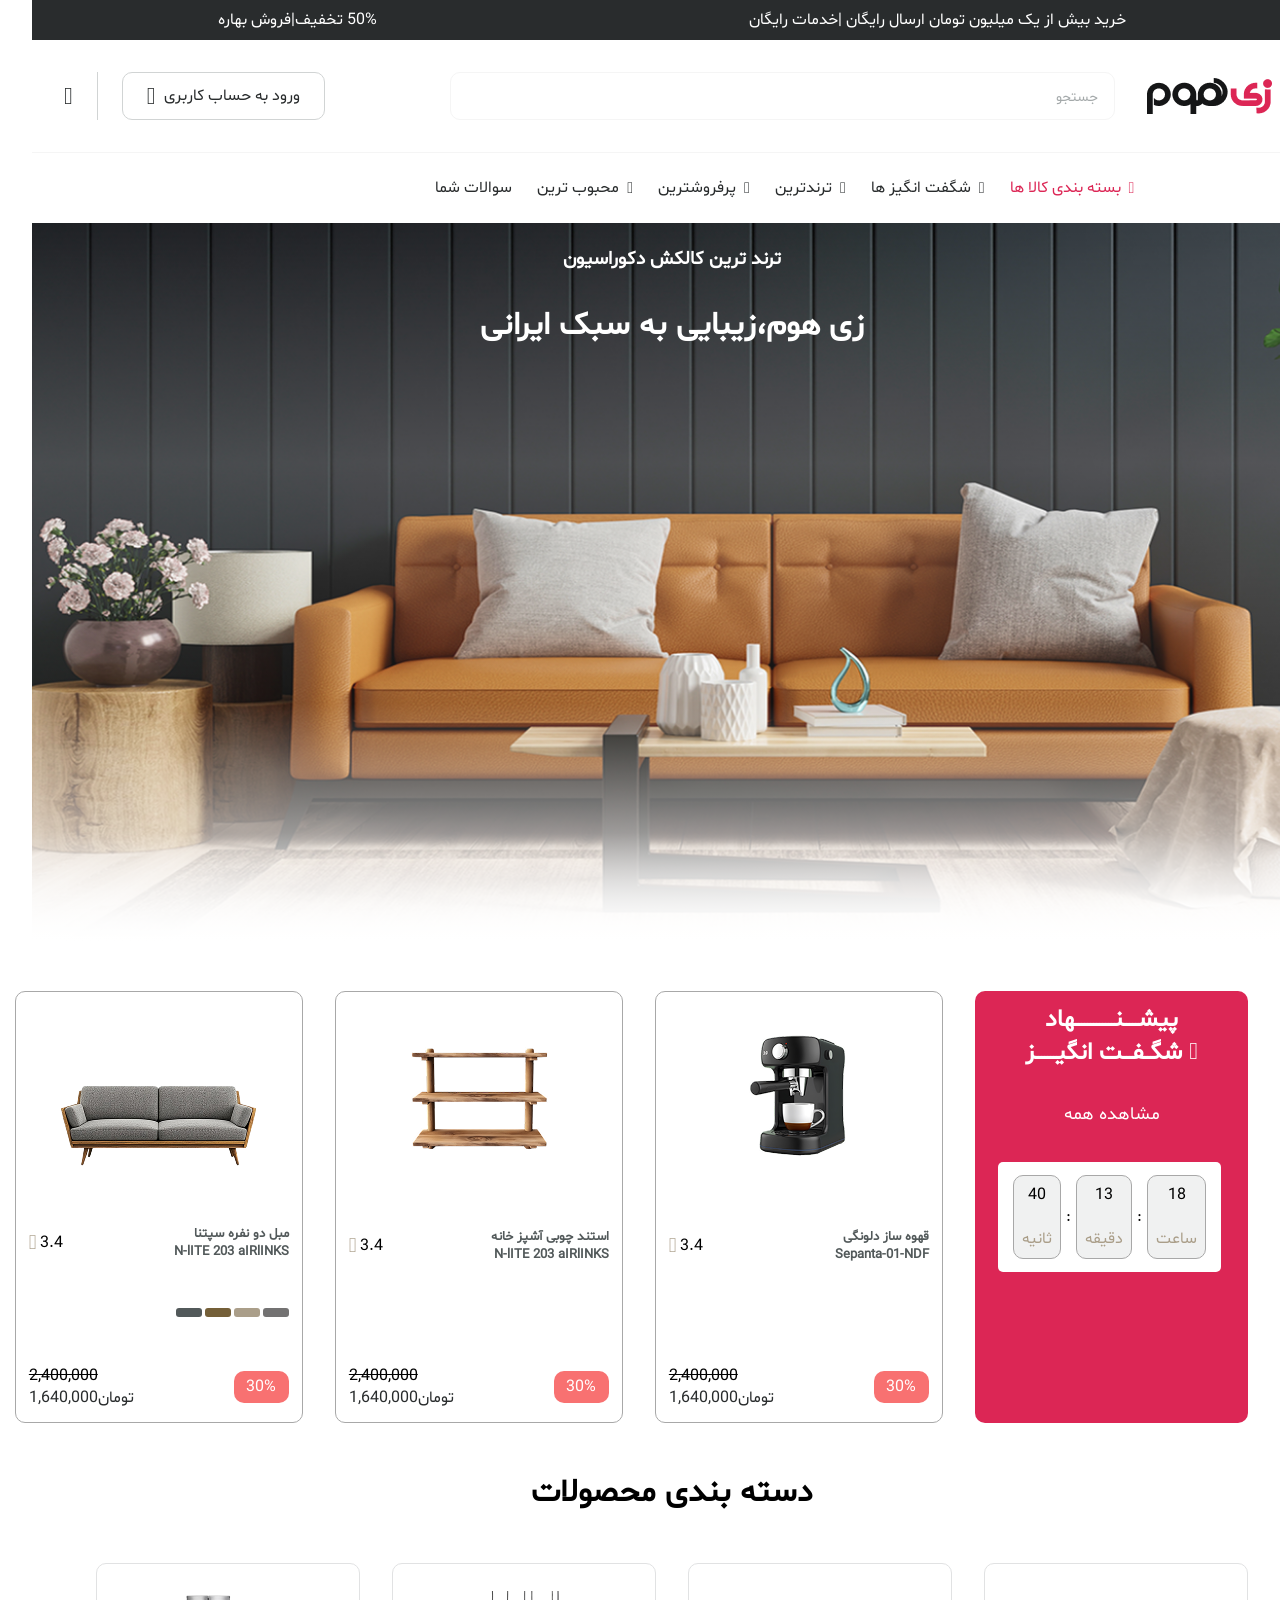
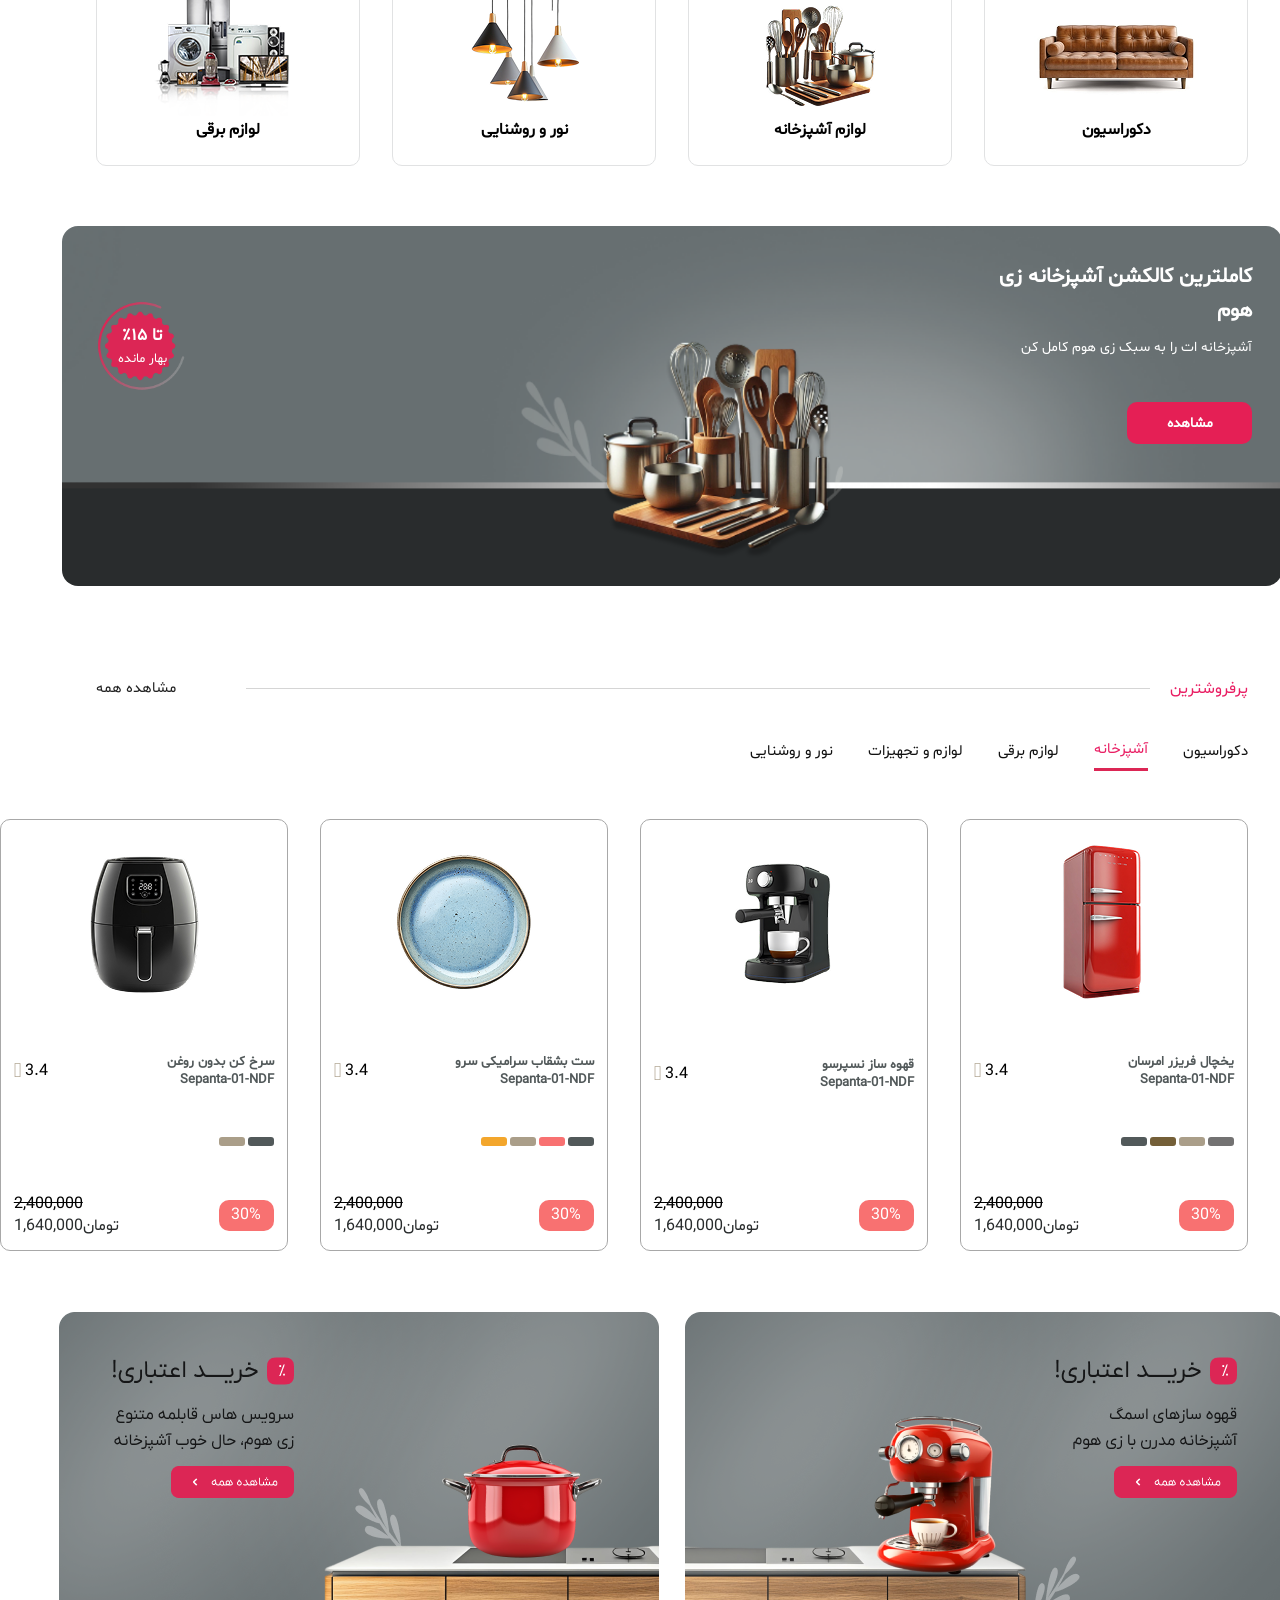
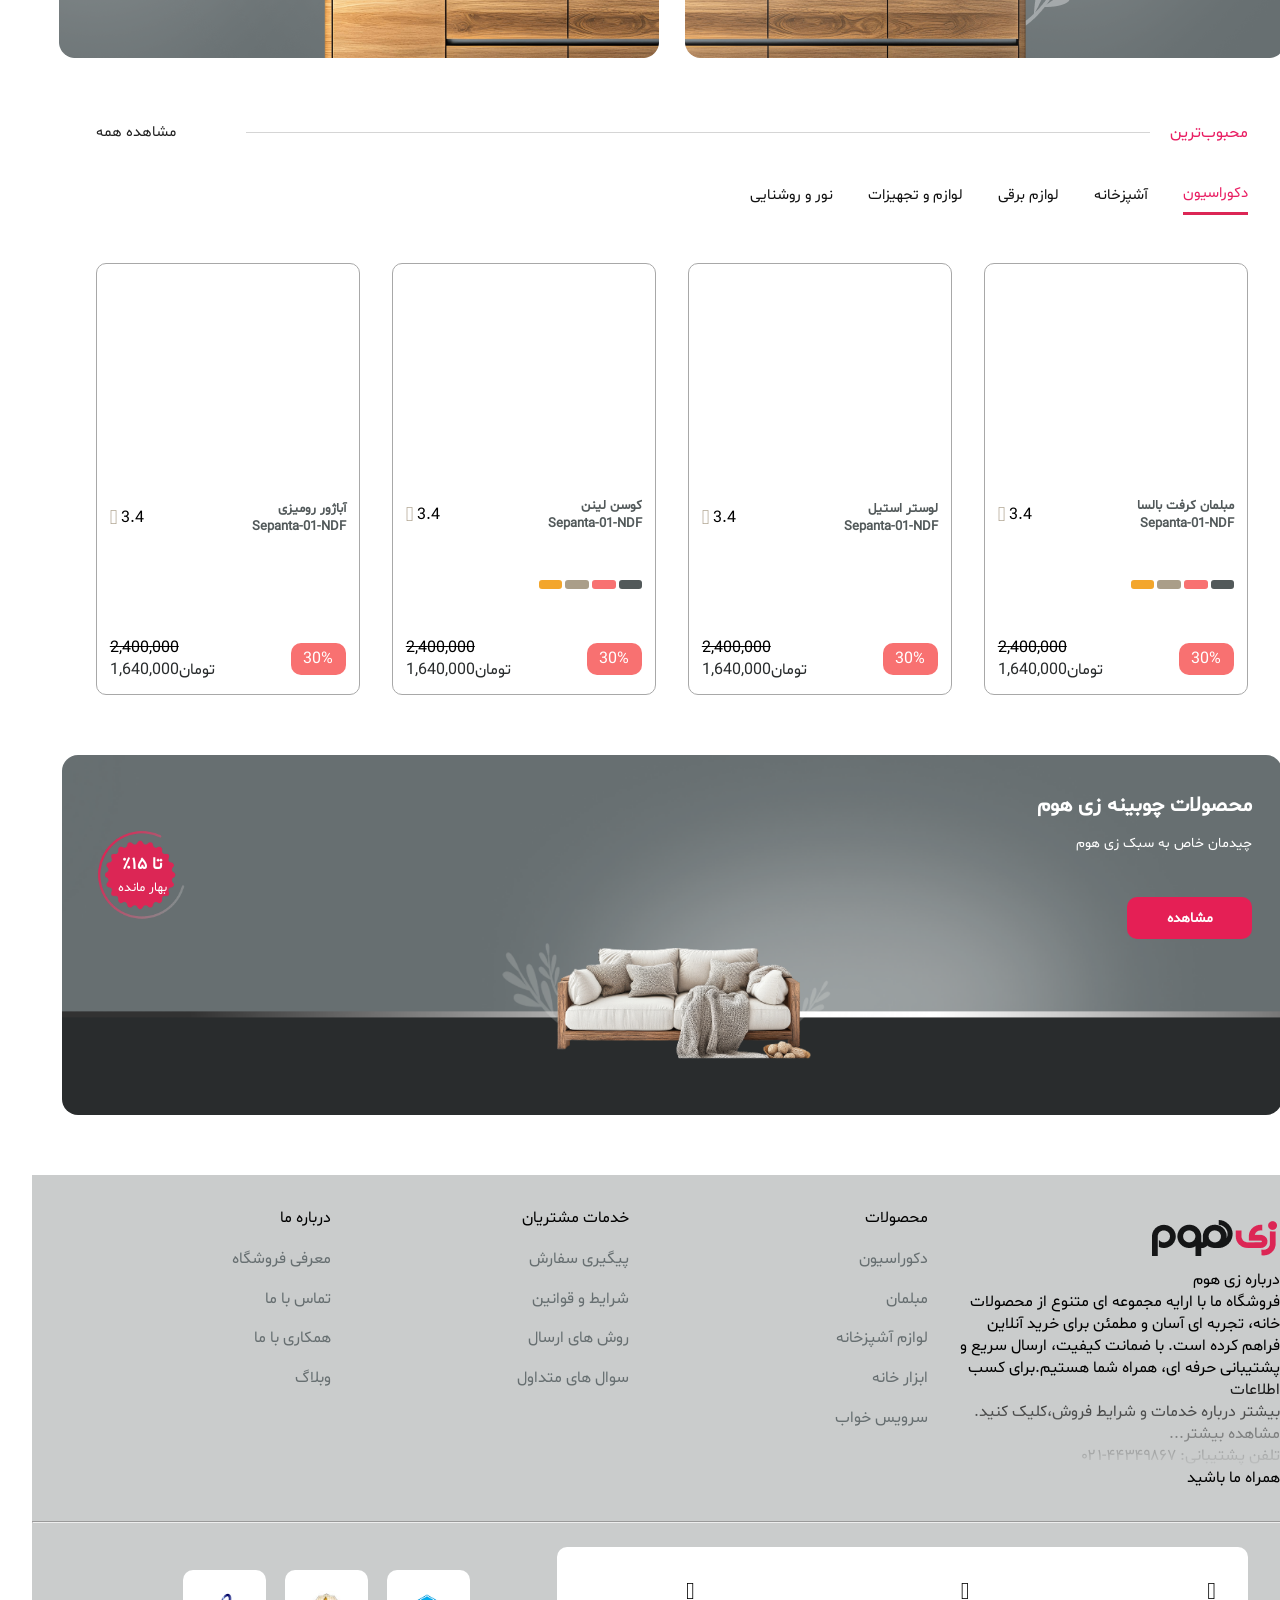
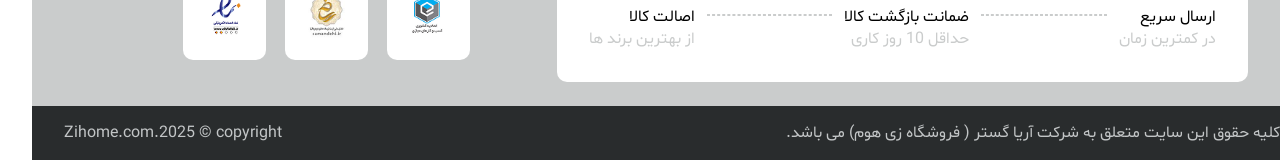
==== index.html @ 73f6bb5d "first" ====
<!doctype html>
<html lang="en">
  <head>
    <meta charset="UTF-8" />
    <link rel="stylesheet" href="./assetes/css/uicons-brands.css" />
    <link rel="stylesheet" href="./assetes/css/uicons-regular-straight.css" />
    <link rel="stylesheet" href="./assetes/css/uicons-solid-chubby.css" />
    <meta name="viewport" content="white=device-width, initial-scale=1.0" />
    <link rel="stylesheet" href="./assetes/css/style.css" />
    <title>زی هوم</title>
  </head>

  <body>
    <div id="assetes">
      <p class="top-title">
        خرید بیش از یک میلیون تومان ارسال رایگان |خدمات رایگان
      </p>
      <p class="top-title">50% تخفیف|فروش بهاره</p>
    </div>

    <div id="header">
      <div class="logo-section">
        <img src="./assetes/images/Frame 1890166637.png" alt="" />

        <form action="submit"><input type="search" placeholder="جستجو" /></form>
      </div>
      <div class="login-section">
        <a href="./login.html">
          <button>
            ورود به حساب کاربری
            <i class="fi fi-rs-user"></i>
          </button>
        </a>
        <div>
          <i class="fi fi-rs-shopping-cart"></i>
        </div>
      </div>
    </div>
    <div id="menu">
      <ul>
        <li id="activ">
          <i class="fi fi-rs-burger-menu"></i>بسته بندی کالا ها
        </li>
        <li class="box"><i class="fi fi-rs-sparkles"></i> شگفت انگیز ها</li>
        <li class="box"><i class="fi fi-rs-star-christmas"> </i>ترندترین</li>
        <li class="box"><i class="fi fi-rs-trophy"></i>پرفروشترین</li>
        <li class="box"><i class="fi fi-rs-heart"></i> محبوب ترین</li>
        <li class="box">سوالات شما</li>
      </ul>
    </div>
    <div id="fast">
      <h3>ترند ترین کالکش دکوراسیون</h3>
      <h1>زی هوم،زیبایی به سبک ایرانی</h1>
    </div>
    <div id="suggest-section">
      <div id="pink-cart">
        <h6 id="amazing">
          پیشـــــنـــــــــــــهاد<br />
          <i class="fi fi-rs-sparkles"></i>
          شگــفـــت انگیـــــــز
        </h6>
        <a href="">مشاهده همه</a>
        <div id="white-cart">
          <div id="time">
            <div class="time2">
              <p>18</p>
              <br />
              <p class="matn">ساعت</p>
            </div>
            <p>:</p>
            <div class="time2">
              <p>13</p>
              <br />
              <p class="matn">دقیقه</p>
            </div>
            <p>:</p>
            <div class="time2">
              <p>40</p>
              <br />
              <p class="matn">ثانیه</p>
            </div>
          </div>
        </div>
      </div>
      <div class="card">
        <img src="./assetes/images/pic (2).png" alt="" />
        <div class="card-title">
          <h5>قهوه ساز دلونگی <br />Sepanta-01-NDF</h5>
          <p class="rate"><i class="fi fi-rs-star"></i>3.4</p>
        </div>
        <div id="colors">
          <div></div>
          <div></div>
          <div></div>
          <div></div>
        </div>
        <div class="card-price">
          <p class="discount">30%</p>
          <div>
            <del class="box4">2,400,000</del>
            <p class="box5">تومان1,640,000</p>
          </div>
        </div>
      </div>
      <div class="card">
        <img src="./assetes/images/uuu.png" alt="" />
        <div class="card-title">
          <h5>
            استند چوبی آشپز خانه <br />
            N-lITE 203 aIRlINKS
          </h5>
          <p class="rate"><i class="fi fi-rs-star"></i>3.4</p>
        </div>
        <div id="colors">
          <div></div>
          <div></div>
          <div></div>
          <div></div>
        </div>
        <div class="card-price">
          <p class="discount">30%</p>
          <div>
            <del class="box4">2,400,000</del>
            <p class="box5">تومان1,640,000</p>
          </div>
        </div>
      </div>
      <div class="card">
        <img src="./assetes/images/pic.png" alt="" />
        <div class="card-title">
          <h5>
            مبل دو نفره سپتنا <br />
            N-lITE 203 aIRlINKS
          </h5>
          <p class="rate"><i class="fi fi-rs-star"></i>3.4</p>
        </div>
        <div id="colors">
          <div id="color1"></div>
          <div id="color2"></div>
          <div id="color3"></div>
          <div id="color4"></div>
        </div>
        <div class="card-price">
          <p class="discount">30%</p>
          <div>
            <del class="box4">2,400,000</del>
            <p class="box5">تومان1,640,000</p>
          </div>
        </div>
      </div>
    </div>
    <h1 id="title">دسته بندی محصولات</h1>

    <div class="category">
      <div>
        <img src="./assetes/images/sss.png" alt="" />
        <h4 id="card">دکوراسیون</h4>
      </div>
      <div>
        <img src="./assetes/images/pic (1).png" alt="" />
        <h4 id="card">لوازم آشپزخانه</h4>
      </div>

      <div>
        <img src="./assetes/images/Untitled design.png" alt="" />
        <h4 id="card">نور و روشنایی</h4>
      </div>

      <div>
        <img
          src="./assetes/images/Home-Appliancespng.parspng.com-2.png"
          alt=""
        />
        <h4 id="card">لوازم برقی</h4>
      </div>
    </div>

  <section class="wood-products">
      <div class="wood-banner">
        <div class="wood-discount">
          <img src="./assetes/images/fatemeh.png" alt="تخفیف" />

          <div class="discount-text">
            <span>تا ۱۵٪</span>
            <small>بهار مانده</small>
          </div>
        </div>

        <img
          src="./assetes/images/Rectangle 4.png"
          alt="محصول چوبی"
          class="wood-product-image"
        />

        <div class="wood-info">
          <h2>   کاملترین کالکشن آشپزخانه زی هوم</h2>

          <p>  آشپزخانه ات را به سبک زی هوم کامل کن   </p>

          <a href="#" class="wood-button">  مشاهده </a>
        </div>
      </div>
    </section>



    <div class="section-header">
      <div class="section-title">
        <span>پرفروشترین</span>
        <div class="title-line"></div>
      </div>
      <a href="#" class="view-all"> مشاهده همه </a>
    </div>
    <nav class="categories">
      <a href="#" class="category-1">دکوراسیون</a>
      <a href="#" class="category-1 active">آشپزخانه</a>
      <a href="#" class="category-1">لوازم برقی</a>
      <a href="#" class="category-1">لوازم و تجهیزات</a>
      <a href="#" class="category-1">نور و روشنایی</a>
    </nav>

    <div id="subdeader">
      <div class="product-wrapper">
        <div class="card">
          <img src="./assetes/images/pic (3).png" alt="" />
          <div class="card-title">
            <h5>یخچال فریزر امرسان <br />Sepanta-01-NDF</h5>
            <p class="rate"><i class="fi fi-rs-star"></i>3.4</p>
          </div>
          <div id="colors">
            <div id="color1"></div>
            <div id="color2"></div>
            <div id="color3"></div>
            <div id="color4"></div>
          </div>
          <div class="card-price">
            <p class="discount">30%</p>
            <div>
              <del class="box4">2,400,000</del>
              <p class="box5">تومان1,640,000</p>
            </div>
          </div>
        </div>
        <div class="card">
          <img src="./assetes/images/pic (6).png" alt="" />
          <div class="card-title">
            <h5>قهوه ساز نسپرسو <br />Sepanta-01-NDF</h5>
            <p class="rate"><i class="fi fi-rs-star"></i>3.4</p>
          </div>
          <div id="colors">
            <div></div>
            <div></div>
            <div></div>
            <div></div>
          </div>

          <div class="card-price">
            <p class="discount">30%</p>
            <div>
              <del class="box4">2,400,000</del>
              <p class="box5">تومان1,640,000</p>
            </div>
          </div>
        </div>

        <div class="card">
          <img src="./assetes/images/pic (7).png" alt="" />
          <div class="card-title">
            <h5>ست بشقاب سرامیکی سرو <br />Sepanta-01-NDF</h5>
            <p class="rate"><i class="fi fi-rs-star"></i>3.4</p>
          </div>
          <div id="colors">
            <div id="color5"></div>
            <div id="color6"></div>
            <div id="color7"></div>
            <div id="color8"></div>
          </div>
          <div class="card-price">
            <p class="discount">30%</p>
            <div>
              <del class="box4">2,400,000</del>
              <p class="box5">تومان1,640,000</p>
            </div>
          </div>
        </div>

        <div class="card">
          <img src="./assetes/images/pic (8).png" alt="" />
          <div class="card-title">
            <h5>سرخ کن بدون روغن <br />Sepanta-01-NDF</h5>
            <p class="rate"><i class="fi fi-rs-star"></i>3.4</p>
          </div>
          <div id="colors">
            <div id="color9"></div>
            <div id="color10"></div>
          </div>
          <div class="card-price">
            <p class="discount">30%</p>
            <div>
              <del class="box4">2,400,000</del>
              <p class="box5">تومان1,640,000</p>
            </div>
          </div>
        </div>
      </div>
    </div>

    <div id="images">
      <img src="./assetes/images/banner3 (3).png" alt="" />
      <img src="./assetes/images/banner3 (4).png" alt="" />
    </div>

    <div class="section-header">
      <div class="section-title">
        <span>محبوب‌ترین</span>
        <div class="title-line"></div>
      </div>
      <a href="#" class="view-all"> مشاهده همه </a>
    </div>
    <nav class="categories">
      <a href="#" class="category-1 active">دکوراسیون</a>
      <a href="#" class="category-1">آشپزخانه</a>
      <a href="#" class="category-1">لوازم برقی</a>
      <a href="#" class="category-1">لوازم و تجهیزات</a>
      <a href="#" class="category-1">نور و روشنایی</a>
    </nav>

    <div class="product-wrapper">
      <div class="card">
        <img src="./assetes/images/Downloads/pic (12).png" alt="" />
        <div class="card-title">
          <h5>مبلمان کرفت بالسا <br />Sepanta-01-NDF</h5>
          <p class="rate"><i class="fi fi-rs-star"></i>3.4</p>
        </div>
        <div id="colors">
          <div id="color5"></div>
          <div id="color6"></div>
          <div id="color7"></div>
          <div id="color8"></div>
        </div>
        <div class="card-price">
          <p class="discount">30%</p>
          <div>
            <del class="box4">2,400,000</del>
            <p class="box5">تومان1,640,000</p>
          </div>
        </div>
      </div>

      <div class="card">
        <img src="./assetes/images/Downloads/pic (11).png" alt="" />
        <div class="card-title">
          <h5>لوستر استیل <br />Sepanta-01-NDF</h5>
          <p class="rate"><i class="fi fi-rs-star"></i>3.4</p>
        </div>
        <div id="colors">
          <div id="color11"></div>
          <div id="color12"></div>
          <div id="color13"></div>
          <div id="color14"></div>
        </div>
        <div class="card-price">
          <p class="discount">30%</p>
          <div>
            <del class="box4">2,400,000</del>
            <p class="box5">تومان1,640,000</p>
          </div>
        </div>
      </div>

      <div class="card">
        <img src="./assetes/images/Downloads/pic (10).png" alt="" />
        <div class="card-title">
          <h5>کوسن لینن <br />Sepanta-01-NDF</h5>
          <p class="rate"><i class="fi fi-rs-star"></i>3.4</p>
        </div>
        <div id="colors">
          <div id="color5"></div>
          <div id="color6"></div>
          <div id="color7"></div>
          <div id="color8"></div>
        </div>
        <div class="card-price">
          <p class="discount">30%</p>
          <div>
            <del class="box4">2,400,000</del>
            <p class="box5">تومان1,640,000</p>
          </div>
        </div>
      </div>

      <div class="card">
        <img src="./assetes/images/Downloads/pic (9).png" alt="" />
        <div class="card-title">
          <h5>آباژور رومیزی <br />Sepanta-01-NDF</h5>
          <p class="rate"><i class="fi fi-rs-star"></i>3.4</p>
        </div>
        <div id="colors">
          <div></div>
          <div></div>
          <div></div>
          <div></div>
        </div>
        <div class="card-price">
          <p class="discount">30%</p>
          <div>
            <del class="box4">2,400,000</del>
            <p class="box5">تومان1,640,000</p>
          </div>
        </div>
      </div>
    </div>

     <section class="wood-products">
      <div class="wood-banner">
        <div class="wood-discount">
          <img src="./assetes/images/fatemeh.png" alt="تخفیف" />

          <div class="discount-text">
            <span>تا ۱۵٪</span>
            <small>بهار مانده</small>
          </div>
        </div>

        <img
          src="./assetes/images/Rectangle 2.png"
          alt="محصول چوبی"
          class="wood-product-image"
        />

        <div class="wood-info">
          <h2>محصولات چوبینه زی هوم</h2>

          <p>چیدمان خاص به سبک زی هوم</p>

          <a href="#" class="wood-button">  مشاهده </a>
        </div>
      </div>
    </section>

    <footer>
      <div id="footer12">
        <div id="footer-section-1">
          <img src="./assetes/images/Frame 1890166637.png" alt="" />
          <p>
            درباره زی هوم <br />
            فروشگاه ما با ارایه مجموعه ای متنوع از محصولات خانه، تجربه ای آسان و
            مطمئن برای خرید آنلاین <br />
            فراهم کرده است. با ضمانت کیفیت، ارسال سریع و پشتیبانی حرفه ای، همراه
            شما هستیم.برای کسب اطلاعات <br />
            بیشتر درباره خدمات و شرایط فروش،کلیک کنید. مشاهده بیشتر... <br />
            تلفن پشتیبانی: ۴۴۳۴۹۸۶۷-۰۲۱ <br />
            همراه ما باشید<br />
          </p>
          <div id="background"></div>
        </div>
        <div id="footer-section-2">
          <p class="link-title">محصولات</p>
          <ul class="quick-link">
            <li>دکوراسیون</li>
            <li>مبلمان</li>
            <li>لوازم آشپزخانه</li>
            <li>ابزار خانه</li>
            <li>سرویس خواب</li>
          </ul>
          <br />
          <br />
        </div>
        <div id="footer-section-3">
          <p class="link-title">خدمات مشتریان</p>
          <ul class="quick-link">
            <li>پیگیری سفارش</li>
            <li>شرایط و قوانین</li>
            <li>روش های ارسال</li>
            <li>سوال های متداول</li>
          </ul>
        </div>
        <div id="footer-section-4">
          <p class="link-title">درباره ما</p>
          <ul class="quick-link">
            <li>معرفی فروشگاه</li>
            <li>تماس با ما</li>
            <li>همکاری با ما</li>
            <li>وبلاگ</li>
          </ul>
        </div>
      </div>
      <hr id="jyjy" />

      <div class="imp-nemad">
        <div id="Group">
          <div id="Group1">
            <div>
              <i class="fi fi-rs-van-fast"></i>
            </div>

            <div>
              <p>ارسال سریع</p>
              <p class="Group-1">در کمترین زمان</p>
            </div>
          </div>
          <hr class="line-dash" />

          <div id="Group2">
            <div>
              <i class="fi fi-rs-check-circle"></i>
            </div>

            <div>
              <p>ضمانت بازگشت کالا</p>
              <p class="Group-1">حداقل 10 روز کاری</p>
            </div>
          </div>
          <hr class="line-dash" />
          <div id="Group3">
            <div>
              <i class="fi fi-rs-box-open"></i>
            </div>

            <div>
              <p>اصالت کالا</p>
              <p class="Group-1">از بهترین برند ها</p>
            </div>
          </div>
        </div>
        <div id="grgt">
          <div>
            <img
              src="./assetes/images/p[[[[[[[[[[[[[[[[[[[[[[[[[[[[[[[[[[[[[[[[[[.png"
              alt=""
            />
          </div>
          <div>
            <img
              src="./assetes/images/;lk hggggggggggggggggggggggggggggggggggggggggggggggggo.png"
              alt=""
            />
          </div>
          <div>
            <img
              src="./assetes/images/][[[][]]fxccccccccccccccccccp.png"
              alt=""
            />
          </div>
        </div>
      </div>

      <div id="foot-note">
        <p>
          کلیه حقوق این سایت متعلق به شرکت آریا گستر ( فروشگاه زی هوم) می باشد.
        </p>
        <p>Zihome.com.2025 &copy; copyright</p>
      </div>
    </footer>
  </body>
</html>
---- assetes/css/uicons-brands.css ----
/*!
*   _____       _             __                 _____                               ______ _       _   _
*  |_   _|     | |           / _|               |_   _|                             |  ____| |     | | (_)
*    | |  _ __ | |_ ___ _ __| |_ __ _  ___ ___    | |  ___ ___  _ __  ___   ______  | |__  | | __ _| |_ _  ___ ___  _ __
*    | | | '_ \| __/ _ \ '__|  _/ _` |/ __/ _ \   | | / __/ _ \| '_ \/ __| |______| |  __| | |/ _` | __| |/ __/ _ \| '_ \
*   _| |_| | | | ||  __/ |  | || (_| | (_|  __/  _| || (_| (_) | | | \__ \          | |    | | (_| | |_| | (_| (_) | | | |
*  |_____|_| |_|\__\___|_|  |_| \__,_|\___\___| |_____\___\___/|_| |_|___/          |_|    |_|\__,_|\__|_|\___\___/|_| |_|
*
*                         UIcons 4.0.0 - https://www.flaticon.com/uicons/interface-icons
*/
@font-face {
    font-family: "uicons-brands";
    src: url("https://cdn-uicons.flaticon.com/4.0.0/uicons-brands/webfonts/uicons-brands.woff2") format("woff2"),
    url("https://cdn-uicons.flaticon.com/4.0.0/uicons-brands/webfonts/uicons-brands.woff") format("woff"),
    url("https://cdn-uicons.flaticon.com/4.0.0/uicons-brands/webfonts/uicons-brands.eot#iefix") format("embedded-opentype");
    font-display: swap;
}
    i[class^="fi-brands-"]:before, i[class*=" fi-brands-"]:before, span[class^="fi-brands-"]:before, span[class*="fi-brands-"]:before {
font-family: uicons-brands !important;
font-style: normal;
font-weight: normal !important;
font-variant: normal;
text-transform: none;
line-height: 1;
-webkit-font-smoothing: antialiased;
-moz-osx-font-smoothing: grayscale;
}

        .fi-brands-3m:before {
    content: "\e014";
    }
        .fi-brands-500px:before {
    content: "\e01a";
    }
        .fi-brands-abbot-laboratories:before {
    content: "\e027";
    }
        .fi-brands-accusoft:before {
    content: "\e02f";
    }
        .fi-brands-acrobat:before {
    content: "\e032";
    }
        .fi-brands-adobe:before {
    content: "\e043";
    }
        .fi-brands-aecom:before {
    content: "\e048";
    }
        .fi-brands-aero:before {
    content: "\e049";
    }
        .fi-brands-after-effects:before {
    content: "\e04b";
    }
        .fi-brands-airbnb:before {
    content: "\e064";
    }
        .fi-brands-algolia:before {
    content: "\e073";
    }
        .fi-brands-amd:before {
    content: "\e082";
    }
        .fi-brands-american-express:before {
    content: "\e083";
    }
        .fi-brands-android:before {
    content: "\e090";
    }
        .fi-brands-animate:before {
    content: "\e0ac";
    }
        .fi-brands-app-store-ios:before {
    content: "\e0b9";
    }
        .fi-brands-apple:before {
    content: "\e0bb";
    }
        .fi-brands-apple-pay:before {
    content: "\e0c1";
    }
        .fi-brands-artstation:before {
    content: "\e13b";
    }
        .fi-brands-astrazeneca:before {
    content: "\e145";
    }
        .fi-brands-asus:before {
    content: "\e146";
    }
        .fi-brands-atandt:before {
    content: "\e148";
    }
        .fi-brands-atlassian:before {
    content: "\e149";
    }
        .fi-brands-atom:before {
    content: "\e14b";
    }
        .fi-brands-audition:before {
    content: "\e159";
    }
        .fi-brands-behance:before {
    content: "\e1d9";
    }
        .fi-brands-bitcoin:before {
    content: "\e20a";
    }
        .fi-brands-blackberry:before {
    content: "\e20e";
    }
        .fi-brands-blogger:before {
    content: "\e221";
    }
        .fi-brands-bluetooth:before {
    content: "\e22b";
    }
        .fi-brands-bootstrap:before {
    content: "\e268";
    }
        .fi-brands-bridgestone:before {
    content: "\e2e9";
    }
        .fi-brands-burger-king:before {
    content: "\e32d";
    }
        .fi-brands-c:before {
    content: "\e34e";
    }
        .fi-brands-capture:before {
    content: "\e3a1";
    }
        .fi-brands-cc-amazon-pay:before {
    content: "\e3eb";
    }
        .fi-brands-cc-apple-pay:before {
    content: "\e3ec";
    }
        .fi-brands-cc-diners-club:before {
    content: "\e3ed";
    }
        .fi-brands-cc-visa:before {
    content: "\e3ee";
    }
        .fi-brands-centos:before {
    content: "\e3f6";
    }
        .fi-brands-character:before {
    content: "\e403";
    }
        .fi-brands-chromecast:before {
    content: "\e45f";
    }
        .fi-brands-cloudflare:before {
    content: "\e516";
    }
        .fi-brands-confluence:before {
    content: "\e597";
    }
        .fi-brands-creative-commons:before {
    content: "\e5c7";
    }
        .fi-brands-creative-commons-by:before {
    content: "\e5c8";
    }
        .fi-brands-creative-commons-nc:before {
    content: "\e5c9";
    }
        .fi-brands-creative-commons-nc-eu:before {
    content: "\e5ca";
    }
        .fi-brands-creative-commons-nc-jp:before {
    content: "\e5cb";
    }
        .fi-brands-creative-commons-nd:before {
    content: "\e5cc";
    }
        .fi-brands-creative-commons-pd:before {
    content: "\e5cd";
    }
        .fi-brands-creative-commons-pd-alt:before {
    content: "\e5ce";
    }
        .fi-brands-creative-commons-remix:before {
    content: "\e5cf";
    }
        .fi-brands-creative-commons-sa:before {
    content: "\e5d0";
    }
        .fi-brands-creative-commons-sampling:before {
    content: "\e5d1";
    }
        .fi-brands-creative-commons-sampling-plus:before {
    content: "\e5d2";
    }
        .fi-brands-creative-commons-share:before {
    content: "\e5d3";
    }
        .fi-brands-creative-commons-zero:before {
    content: "\e5d4";
    }
        .fi-brands-css3:before {
    content: "\e5fa";
    }
        .fi-brands-css3-alt:before {
    content: "\e5fb";
    }
        .fi-brands-dailymotion:before {
    content: "\e630";
    }
        .fi-brands-deezer:before {
    content: "\e656";
    }
        .fi-brands-delphi:before {
    content: "\e65f";
    }
        .fi-brands-dev:before {
    content: "\e66f";
    }
        .fi-brands-devianart:before {
    content: "\e670";
    }
        .fi-brands-digg:before {
    content: "\e6a0";
    }
        .fi-brands-dimension:before {
    content: "\e6af";
    }
        .fi-brands-discord:before {
    content: "\e6b9";
    }
        .fi-brands-discord-circle:before {
    content: "\e6ba";
    }
        .fi-brands-discord-square:before {
    content: "\e6bb";
    }
        .fi-brands-docker:before {
    content: "\e6da";
    }
        .fi-brands-dribbble:before {
    content: "\e71a";
    }
        .fi-brands-dropbox:before {
    content: "\e724";
    }
        .fi-brands-drupal:before {
    content: "\e72f";
    }
        .fi-brands-ebay:before {
    content: "\e752";
    }
        .fi-brands-elementor:before {
    content: "\e766";
    }
        .fi-brands-ethereum:before {
    content: "\e79b";
    }
        .fi-brands-etsy:before {
    content: "\e79d";
    }
        .fi-brands-evernote:before {
    content: "\e7a2";
    }
        .fi-brands-facebook:before {
    content: "\e80c";
    }
        .fi-brands-facebook-messenger:before {
    content: "\e80d";
    }
        .fi-brands-facebook-messenger-circle:before {
    content: "\e80e";
    }
        .fi-brands-facebook-messenger-square:before {
    content: "\e80f";
    }
        .fi-brands-facebook-square:before {
    content: "\e810";
    }
        .fi-brands-fedex:before {
    content: "\e829";
    }
        .fi-brands-figma:before {
    content: "\e838";
    }
        .fi-brands-firefox:before {
    content: "\e896";
    }
        .fi-brands-firefox-browser:before {
    content: "\e897";
    }
        .fi-brands-flaticon:before {
    content: "\e8b7";
    }
        .fi-brands-flaticon-1:before {
    content: "\e8b8";
    }
        .fi-brands-flickr:before {
    content: "\e8ba";
    }
        .fi-brands-flipboard:before {
    content: "\e8bc";
    }
        .fi-brands-fonts:before {
    content: "\e8fa";
    }
        .fi-brands-foursquare:before {
    content: "\e90d";
    }
        .fi-brands-freepik:before {
    content: "\e918";
    }
        .fi-brands-freepik-1:before {
    content: "\e919";
    }
        .fi-brands-fresco:before {
    content: "\e91c";
    }
        .fi-brands-github:before {
    content: "\e965";
    }
        .fi-brands-gitlab:before {
    content: "\e966";
    }
        .fi-brands-goodreads:before {
    content: "\e989";
    }
        .fi-brands-google:before {
    content: "\e98a";
    }
        .fi-brands-google-circle:before {
    content: "\e98b";
    }
        .fi-brands-google-play:before {
    content: "\e98c";
    }
        .fi-brands-google-play-circle:before {
    content: "\e98d";
    }
        .fi-brands-google-play-square:before {
    content: "\e98e";
    }
        .fi-brands-google-square:before {
    content: "\e98f";
    }
        .fi-brands-haskell:before {
    content: "\ea38";
    }
        .fi-brands-hbo:before {
    content: "\ea44";
    }
        .fi-brands-hotjar:before {
    content: "\eaac";
    }
        .fi-brands-html5:before {
    content: "\eada";
    }
        .fi-brands-huawei:before {
    content: "\eadb";
    }
        .fi-brands-hubspot:before {
    content: "\eadc";
    }
        .fi-brands-ibm:before {
    content: "\eae7";
    }
        .fi-brands-iconfinder:before {
    content: "\eaed";
    }
        .fi-brands-illustrator:before {
    content: "\eaf5";
    }
        .fi-brands-illustrator-draw:before {
    content: "\eaf6";
    }
        .fi-brands-imdb:before {
    content: "\eafb";
    }
        .fi-brands-incopy:before {
    content: "\eb06";
    }
        .fi-brands-indesign:before {
    content: "\eb08";
    }
        .fi-brands-instagram:before {
    content: "\eb22";
    }
        .fi-brands-instagram-circle:before {
    content: "\eb23";
    }
        .fi-brands-instagram-square:before {
    content: "\eb24";
    }
        .fi-brands-intel:before {
    content: "\eb2c";
    }
        .fi-brands-invision:before {
    content: "\eb3a";
    }
        .fi-brands-itunes:before {
    content: "\eb4c";
    }
        .fi-brands-janseen:before {
    content: "\eb51";
    }
        .fi-brands-java:before {
    content: "\eb56";
    }
        .fi-brands-jcb:before {
    content: "\eb58";
    }
        .fi-brands-jira:before {
    content: "\eb5a";
    }
        .fi-brands-johnson-and-johnson:before {
    content: "\eb5c";
    }
        .fi-brands-joomla:before {
    content: "\eb5f";
    }
        .fi-brands-js:before {
    content: "\eb66";
    }
        .fi-brands-kickstarter:before {
    content: "\eb88";
    }
        .fi-brands-line:before {
    content: "\ec1d";
    }
        .fi-brands-line-circle:before {
    content: "\ec1e";
    }
        .fi-brands-line-square:before {
    content: "\ec1f";
    }
        .fi-brands-linkedin:before {
    content: "\ec27";
    }
        .fi-brands-linkedin-circle:before {
    content: "\ec28";
    }
        .fi-brands-linkedin-square:before {
    content: "\ec29";
    }
        .fi-brands-lisp:before {
    content: "\ec30";
    }
        .fi-brands-mailchimp:before {
    content: "\ec8c";
    }
        .fi-brands-marriott-international:before {
    content: "\ecb3";
    }
        .fi-brands-mcdonalds:before {
    content: "\ecc8";
    }
        .fi-brands-media-encoder:before {
    content: "\eccd";
    }
        .fi-brands-medium:before {
    content: "\ecd4";
    }
        .fi-brands-meta:before {
    content: "\ed06";
    }
        .fi-brands-meta-circle:before {
    content: "\ed07";
    }
        .fi-brands-meta-square:before {
    content: "\ed08";
    }
        .fi-brands-microsoft:before {
    content: "\ed1b";
    }
        .fi-brands-microsoft-edge:before {
    content: "\ed1c";
    }
        .fi-brands-microsoft-explorer:before {
    content: "\ed1d";
    }
        .fi-brands-mysql:before {
    content: "\eda6";
    }
        .fi-brands-napster:before {
    content: "\edad";
    }
        .fi-brands-nestle:before {
    content: "\edb2";
    }
        .fi-brands-netflix:before {
    content: "\edb3";
    }
        .fi-brands-node-js:before {
    content: "\eddc";
    }
        .fi-brands-nvidia:before {
    content: "\edf9";
    }
        .fi-brands-oracle:before {
    content: "\ee35";
    }
        .fi-brands-patreon:before {
    content: "\ee83";
    }
        .fi-brands-paypal:before {
    content: "\ee91";
    }
        .fi-brands-pfizer:before {
    content: "\ef0c";
    }
        .fi-brands-photoshop:before {
    content: "\ef24";
    }
        .fi-brands-photoshop-camera:before {
    content: "\ef25";
    }
        .fi-brands-photoshop-express:before {
    content: "\ef26";
    }
        .fi-brands-photoshop-lightroom:before {
    content: "\ef27";
    }
        .fi-brands-photoshop-lightroom-classic:before {
    content: "\ef28";
    }
        .fi-brands-php:before {
    content: "\ef29";
    }
        .fi-brands-pinterest:before {
    content: "\ef47";
    }
        .fi-brands-pinterest-square:before {
    content: "\ef48";
    }
        .fi-brands-postgre:before {
    content: "\efb3";
    }
        .fi-brands-premiere:before {
    content: "\efbc";
    }
        .fi-brands-premiere-rush:before {
    content: "\efbd";
    }
        .fi-brands-product-hunt:before {
    content: "\efdc";
    }
        .fi-brands-python:before {
    content: "\effc";
    }
        .fi-brands-raspberry-pi:before {
    content: "\f034";
    }
        .fi-brands-reddit:before {
    content: "\f04d";
    }
        .fi-brands-samsung:before {
    content: "\f0f3";
    }
        .fi-brands-sap:before {
    content: "\f0f7";
    }
        .fi-brands-sass:before {
    content: "\f0f8";
    }
        .fi-brands-shopify:before {
    content: "\f192";
    }
        .fi-brands-siemens:before {
    content: "\f1ae";
    }
        .fi-brands-sketch:before {
    content: "\f1d8";
    }
        .fi-brands-skype:before {
    content: "\f1ef";
    }
        .fi-brands-skype-circle:before {
    content: "\f1f0";
    }
        .fi-brands-skype-square:before {
    content: "\f1f1";
    }
        .fi-brands-slack:before {
    content: "\f1f3";
    }
        .fi-brands-slidesgo:before {
    content: "\f1ff";
    }
        .fi-brands-snapchat:before {
    content: "\f227";
    }
        .fi-brands-snapchat-circle:before {
    content: "\f228";
    }
        .fi-brands-snapchat-square:before {
    content: "\f229";
    }
        .fi-brands-sony:before {
    content: "\f246";
    }
        .fi-brands-soundcloud:before {
    content: "\f25b";
    }
        .fi-brands-spark:before {
    content: "\f26c";
    }
        .fi-brands-spotify:before {
    content: "\f285";
    }
        .fi-brands-spotify-square:before {
    content: "\f286";
    }
        .fi-brands-starbucks:before {
    content: "\f2ee";
    }
        .fi-brands-stock:before {
    content: "\f2fe";
    }
        .fi-brands-storyset:before {
    content: "\f30f";
    }
        .fi-brands-stripe:before {
    content: "\f319";
    }
        .fi-brands-substance-3d-designer:before {
    content: "\f326";
    }
        .fi-brands-substance-3d-painter:before {
    content: "\f327";
    }
        .fi-brands-substance-3d-sampler:before {
    content: "\f328";
    }
        .fi-brands-substance-3d-stager:before {
    content: "\f329";
    }
        .fi-brands-swift:before {
    content: "\f34d";
    }
        .fi-brands-t-mobile:before {
    content: "\f360";
    }
        .fi-brands-telegram:before {
    content: "\f39c";
    }
        .fi-brands-telegram-square:before {
    content: "\f39d";
    }
        .fi-brands-tencent:before {
    content: "\f3a7";
    }
        .fi-brands-the-home-depot:before {
    content: "\f3c2";
    }
        .fi-brands-threads:before {
    content: "\f3d2";
    }
        .fi-brands-threads-circle:before {
    content: "\f3d3";
    }
        .fi-brands-threads-square:before {
    content: "\f3d4";
    }
        .fi-brands-tik-tok:before {
    content: "\f3e9";
    }
        .fi-brands-tiktok-circle:before {
    content: "\f3ea";
    }
        .fi-brands-tiktok-square:before {
    content: "\f3eb";
    }
        .fi-brands-trello:before {
    content: "\f483";
    }
        .fi-brands-tripadvisor:before {
    content: "\f48b";
    }
        .fi-brands-tumblr:before {
    content: "\f4b7";
    }
        .fi-brands-twitch:before {
    content: "\f4c0";
    }
        .fi-brands-twitch-circle:before {
    content: "\f4c1";
    }
        .fi-brands-twitch-square:before {
    content: "\f4c2";
    }
        .fi-brands-twitter:before {
    content: "\f4c3";
    }
        .fi-brands-twitter-alt:before {
    content: "\f4c4";
    }
        .fi-brands-twitter-alt-circle:before {
    content: "\f4c5";
    }
        .fi-brands-twitter-alt-square:before {
    content: "\f4c6";
    }
        .fi-brands-typescript:before {
    content: "\f4cc";
    }
        .fi-brands-uber:before {
    content: "\f4cf";
    }
        .fi-brands-ubuntu:before {
    content: "\f4d0";
    }
        .fi-brands-unilever:before {
    content: "\f4dd";
    }
        .fi-brands-unity:before {
    content: "\f4df";
    }
        .fi-brands-unsplash:before {
    content: "\f4e3";
    }
        .fi-brands-ups:before {
    content: "\f4eb";
    }
        .fi-brands-usaa:before {
    content: "\f4f1";
    }
        .fi-brands-verizon:before {
    content: "\f577";
    }
        .fi-brands-videvo:before {
    content: "\f586";
    }
        .fi-brands-vimeo:before {
    content: "\f588";
    }
        .fi-brands-visa:before {
    content: "\f58f";
    }
        .fi-brands-visual-basic:before {
    content: "\f594";
    }
        .fi-brands-vk:before {
    content: "\f595";
    }
        .fi-brands-walmart:before {
    content: "\f5b9";
    }
        .fi-brands-wepik:before {
    content: "\f5f3";
    }
        .fi-brands-whatsapp:before {
    content: "\f5f5";
    }
        .fi-brands-whatsapp-circle:before {
    content: "\f5f6";
    }
        .fi-brands-whatsapp-square:before {
    content: "\f5f7";
    }
        .fi-brands-wikipedia:before {
    content: "\f60c";
    }
        .fi-brands-windows:before {
    content: "\f618";
    }
        .fi-brands-wix:before {
    content: "\f625";
    }
        .fi-brands-wordpress:before {
    content: "\f62a";
    }
        .fi-brands-xd:before {
    content: "\f640";
    }
        .fi-brands-xing:before {
    content: "\f641";
    }
        .fi-brands-yahoo:before {
    content: "\f644";
    }
        .fi-brands-yandex:before {
    content: "\f645";
    }
        .fi-brands-yelp:before {
    content: "\f646";
    }
        .fi-brands-youtube:before {
    content: "\f652";
    }
        .fi-brands-youtube-circle:before {
    content: "\f653";
    }
        .fi-brands-youtube-square:before {
    content: "\f654";
    }
        .fi-brands-zoom:before {
    content: "\f659";
    }
---- assetes/css/style.css ----
@font-face {
  font-family: "shabnam";
  src: url(../fonts/shabnam-font-v5.0.1/Shabnam.woff2);
}

* {
  padding: 0;
  margin: 0;
  box-sizing: border-box;
}

body {
  direction: rtl;
  font-family: "shabnam";
}

#assetes {
  background-color: #292c2d;
  width: 100%;
  height: 40px;
  display: flex;
  justify-content: space-around;
  align-items: center;
}

.top-title {
  color: white;
}

#header {
  background-color: white;
  width: 100%;
  height: fit-content;
  display: flex;
  align-items: center;
  justify-content: space-between;
  border-bottom: 1px solid #f5f5f5;
  padding: 0 2rem;
}

img {
  display: flex;
  justify-content: space-around;
  padding: 1%;
}

form {
  background-color: white;
}

input {
  border: 1px solid #f5f5f5;
  width: 665px;
  height: 48px;
  border-radius: 10px;
}

input::placeholder {
  font-family: "shabnam";
  padding: 1rem;
  font-size: 0.9rem;
  color: #a4a9aa;
}

ul {
  display: flex;
  gap: 25px;
  list-style: none;
}
ul i {
  color: #292c2d;
  font-size: 1rem;
}

#activ {
  color: #dc2655 !important;
}
#activ i {
  color: #dc2655 !important;
}

.box {
  color: #292c2d;
}

#menu {
  width: 80%;
  margin: 1.5rem auto;
}

h3 {
  color: white;
  font-family: "shabnam";
  text-align: center;
}

h1 {
  color: white;
  font-family: "shabnam";
  margin-top: 2rem;
text-align: center;
}

#fast {
  width: 100%;
  height: 80vh;
  background:
    linear-gradient(#ffffff00, #ffffff2f, #ffffff10, #ffffff),
    url("../images/banner.png");
  background-size: cover;
  background-repeat: no-repeat;
  display: flex;
  align-items: center;
  flex-direction: column;
  padding-top: 1.5rem;
 
}

#suggest-section {
  display: flex;
  gap: 2rem;

  width: 90%;
  margin: 3rem auto;
}

.card {
  border: 1px solid #a8a8a8;
  border-radius: 10px;
  display: flex;
  padding: 0.8rem;
  flex-direction: column;
  justify-content: space-between;
  height: 48vh;
  width: 25%;
}

.card img {
  height: 20vh;
  object-fit: contain;
}

h5 {
  color: #52595a;
  font-family: "shabnam";
}

.discount {
  color: white;
  background-color: #f87171;
  border-radius: 10px;
  padding: 0.3rem 0.8rem;
}

.card-title {
  width: 100%;
  display: flex;
  justify-content: space-between;
}

.card-price {
  width: 100%;
  display: flex;
  justify-content: space-between;
  align-items: center;
  text-align: left;
}

.box5 {
  color: #292c2d;
}

#colors {
  width: 100%;
  display: flex;
  gap: 3px;
  margin: 0.5rem 0;
}

#color1 {
  width: 10%;
  height: 1vh;
  background-color: #737272;
  border-radius: 3px;
}

#color2 {
  width: 10%;
  height: 1vh;
  border-radius: 3px;
  background-color: #aa9e89;
}

#color3 {
  width: 10%;
  height: 1vh;
  background-color: #745f38;
  border-radius: 3px;
}

#color4 {
  width: 10%;
  height: 1vh;
  background-color: #52595a;
  border-radius: 3px;
}

#pink-cart {
  background-color: #dc2655;
  width: 25%;
  height: 48vh;
  border-radius: 10px;
  display: flex;
  padding: 0.8rem;
  flex-direction: column;
}

#pink-cart a {
  color: white;
  text-decoration: none;
}

#white-cart {
  width: 90%;
  height: fit-content;
  background-color: white;
  align-items: center;
  justify-content: center;
  display: flex;
  border-radius: 5px;
  margin: 0.2rem 0.9rem;
  padding: 0.8rem;
}

#amazing {
  color: white;
  font-family: "shabnam";
  font-size: x-large;
  text-align: center;
}

a {
  color: white;
  font-family: "shabnam";
  font-size: large;
  text-align: center;
  margin: 2rem 0;
}

#time {
  display: flex;
  align-items: center;
  gap: 5px;
}

.time2 {
  background-color: #f0f1f1;
  width: 60%;

  border: 1px solid #a8a8a8;
  border-radius: 10px;
  display: flex;
  padding: 0.5rem;
  flex-direction: column;
  justify-content: center;
  align-items: center;
}

.matn {
  color: #aa9e89;
}

#title {
  color: black;
  font-family: "shabnam";
  font-size: xx-large;
  text-align: center;
}

.category {
  display: flex;
  gap: 2rem;
  width: 90%;
  margin: 3rem auto;
}

#card {
  color: black;
  font-family: "shabnam";
}

.category div {
  display: flex;
  flex-direction: column;
  align-items: center;
  justify-content: center;
  width: 25%;
  border: 1px solid #e1e2e3;
  border-radius: 10px;
  padding: 1.5rem 0;
}

.kitchen {
  background-image: url(../images/Group\ 1261152892\ \(1\).png);
  height: 50vh;
  margin: 0 auto;
  background-repeat: no-repeat;
  background-size: cover;
  display: flex;
  align-items: center;
  justify-content: space-around;
}

#img-22 {
  margin-bottom: 5rem;
}

#Kitchen3 {
  width: fit-content;
  height: 20vh;
  background-image: url(../images/fatemeh.png);
  background-repeat: no-repeat;
  display: flex;
  align-items: center;
  justify-content: center;
}

#eses {
  margin: 3rem;
  color: white;
}

button {
  background-color: #dc2655;
  color: white;
  border-radius: 10px;
  width: 126px;
  height: 40px;
  font-family: "shabnam";
  font-size: medium;
  margin-top: 3rem;
  border: none;
}

.kitchen p {
  color: white;
}

#bgbg {
  font-size: x-large;
}

.products-section {
  width: 100%;
  max-width: 1220px;
  margin: 0 auto;
}

/* ---------------- Header ---------------- */

.section-header {
  display: flex;
  align-items: center;
  gap: 70px;
  width: 90%;
  margin: 1.2rem auto;
  margin-bottom: 0;
}

.view-all {
  color: #222;
  text-decoration: none;
  white-space: nowrap;
  font-size: 15px;
}

.section-title {
  flex: 1;
  display: flex;
  align-items: center;
  gap: 20px;
  direction: rtl;
}

.section-title span {
  color: #e91e63;
  font-size: 16px;
  white-space: nowrap;
}

.title-line {
  height: 1px;
  background: #d5d5d5;
  flex: 1;
}

.active {
  border-bottom: 3px solid #dc2655;
  color: #dc2655;
}

.product-wrapper {
  display: flex;
  gap: 2rem;
  width: 90%;
  margin: 3rem auto;
}

#color5 {
  width: 10%;
  height: 1vh;
  border-radius: 3px;
  background-color: #52595a;
}

#color6 {
  width: 10%;
  height: 1vh;
  border-radius: 3px;
  background-color: #f87171;
}

#color7 {
  width: 10%;
  height: 1vh;
  border-radius: 3px;
  background-color: #aa9e89;
}

#color8 {
  width: 10%;
  height: 1vh;
  border-radius: 3px;
  background-color: #f3a62c;
}

#color9 {
  width: 10%;
  height: 1vh;
  border-radius: 3px;
  background-color: #52595a;
}

#color10 {
  width: 10%;
  height: 1vh;
  border-radius: 3px;
  background-color: #aa9e89;
}

#images {
  display: flex;
  justify-content: center;
}

ul {
  border-right: 5px solid #dc2655;
  padding-right: 1.5rem;
  width: 95%;
  margin: 0 auto;
}

footer {
  width: 100%;
  height: fit-content;
  background-color: #cacccc;
}

#foot-note {
  display: flex;
  justify-content: space-between;
  background-color: #292c2d;
  color: #c2c5c6;
  padding: 1rem 2rem;
}

#footer12 {
  width: 100%;
  display: flex;
  padding: 2rem;
  justify-content: space-around;
  gap: 2rem;
}

#footer-section-1 {
  width: 30%;
  position: relative;
}

ul.quick-link {
  display: flex;
  flex-direction: column !important;
  border-right: 0;
  width: 100%;
  padding-right: 0 !important;
  gap: 1.1rem;
}

#footer-section-2 {
  width: 25% !important;
}

#footer-section-3 {
  width: 25% !important;
}

#footer-section-4 {
  width: 25% !important;
}

.link-title {
  color: black;
  margin-bottom: 1.2rem;
}

ul.quick-link li {
  color: #676f71;
}

#background {
  position: absolute;
  height: 10vh;
  width: 100%;
  background: linear-gradient(#cacccc00, #cacccc);
  bottom: 20px;
}

#jyjy {
  width: 100%;
}

#Group {
  background-color: white;
  width: 60%;
  height: 15vh;
  border-radius: 10px;
  display: flex;
  justify-content: space-between;
  padding: 1.2rem 2rem;
  align-items: center;
}

.Group-1 {
  color: #cacccc;
}

.line-dash {
  width: 20%;
  border: 1px dashed #cacccc;
}

#grgt {
  display: flex;
  width: 40%;
  align-items: center;
  justify-content: center;
  gap: 1.2rem;
}

#grgt div {
  width: 18%;
  background-color: white;
  display: flex;
  align-items: center;
  justify-content: center;
  height: 10vh;
  border-radius: 10px;
}

#grgt img {
  width: 50%;
}

.imp-nemad {
  display: flex;
  justify-content: space-between;
  margin: 1.5rem auto;
  width: 90%;
}

i {
  line-height: 0 !important;
  font-size: 1.5rem;
}

li {
  display: flex;
  align-items: center;
  gap: 0.5rem;
}

.login-section {
  display: flex;
  align-items: center;
  gap: 1.5rem;
}

.login-section button {
  border: 1px solid #d1d4d4;
  background-color: white;
  color: #292c2d;
  width: fit-content;
  padding: 0 1.5rem;
  height: 48px;
  display: flex;
  align-items: center;
  gap: 0.5rem;
  margin-top: 0;
}

.login-section button i {
  color: #292c2d;
}

.login-section > div {
  display: flex;
  align-items: center;
  height: 48px;
  padding-right: 1.5rem;
  border-right: 1px solid #d1d4d4;
}

.login-section > div i {
  color: #292c2d;
}

.logo-section {
  display: flex;
  align-items: center;
  gap: 1.5rem;
}

#menu ul {
  border-right: 0 !important;
}
.rate {
  display: flex;
  gap: 0.2rem;
  flex-direction: row-reverse;
  align-items: center;
}
.rate i {
  color: #aa9e89;
  line-height: 0 !important;
  font-size: 1.3rem;
}
.categories {
  display: flex;
  justify-content: flex-start;
  align-items: center;
  gap: 35px;
  direction: rtl;
  width: 90%;
  margin: 0 auto;
}

.category-1 {
  position: relative;
  padding: 8px 0;
  color: #111;
  text-decoration: none;
  font-size: 15px;
  white-space: nowrap;
}
.categories a {
  margin: 0 !important;
}

.category-1.active {
  color: #e91e63;
}

@media screen and (max-width: 425px) {
  #assetes {
    height: 51px;
    flex-direction: column;
  }

  .top-title {
    font-size: 0.8rem;
  }

  .logo-section {
    display: flex;
    align-items: flex-start;
    gap: 0.8rem;
    flex-direction: column;
    justify-content: flex-start;

    width: 100%;
  }

  #header {
    flex-direction: column;
  }

  form {
    width: 100%;
  }

  input {
    width: 100%;
  }

  #menu {
    display: none;
  }

  .login-section {
    width: 100%;
  }

  #suggest-section {
    width: 90%;
  }

  #pink-cart {
    background-color: #dc2655;
    width: 75%;
    border-radius: 10px;
    display: flex;
    padding: 0.8rem;
    flex-direction: column;
  }

  .card {
    width: 75%;
  }

  #suggest-section {
    overflow: scroll;
  }

  .category div {
    width: 45%;
  }

  .category {
    flex-wrap: wrap;
  }

  .category img {
    width: 70%;
  }

  hr {
    width: 10%;
  }

  #subdeader {
    overflow: scroll;
  }

  .product-wrapper {
    overflow: scroll;
  }

  #images {
    display: flex;
    justify-content: center;
    flex-direction: column;
    width: 80%;
    margin: auto;
  }

  footer {
    margin-top: 60px;
    display: flex;
    flex-direction: column !important;
  }

  #footer12 {
    flex-direction: column;
  }

  #footer-section-1 {
    width: 100% !important;
    margin-bottom: 1.5rem;
  }

  #footer-section-2 {
    width: 100% !important;
  }

  #footer-section-3 {
    width: 100% !important;
  }

  #footer-section-4 {
    width: 100% !important;
  }

  #Group {
    width: 90%;
    display: flex;
    flex-direction: column;
    height: fit-content;
    margin: 0 auto;
    gap: 20px;
  }

  #grgt {
    width: 100%;
  }

  .imp-nemad {
    flex-direction: column;
    gap: 1rem;
  }

  #Default {
    justify-content: space-around;
  }

  hr {
    width: 30%;
  }

  ul {
    padding-right: 0.5rem;
  }

  .kitchen {
    flex-direction: column;
    height: fit-content;
    background-size: cover;
    align-items: center;
    justify-content: center;
    width: 100%;
    background-position: center;
  }

  .kitchen > div {
    height: fit-content;
  }

  #Kitchen1 {
    width: 100% !important;
    display: flex;
    justify-content: center;
    flex-direction: column;
    align-items: center;
  }

  #bgbg {
    color: #292c2d;
    text-align: center;
  }

  #kuku {
    color: #292c2d;
    text-align: center;
  }

  #Kitchen2 {
    display: flex;
    justify-content: center;
    width: 100%;
  }
  .kitchen button {
    margin-top: 1rem;
    align-self: center;
  }
  #img-22 {
    margin-bottom: 1rem;
    width: 100%;
  }
  #foot-note {
    flex-direction: column;
    justify-content: center;
    align-items: center;
    height: fit-content;
    padding: 1.2rem;
    gap: 20px;
  }
  #foot-note p {
    text-align: center;
  }
  .products-section {
    padding: 0 16px;
  }

  .section-header {
    gap: 20px;
    margin-bottom: 25px;
  }

  .view-all {
    font-size: 13px;
  }

  .section-title {
    gap: 10px;
  }

  .section-title span {
    font-size: 14px;
  }
  .categories {
    justify-content: flex-start;

    overflow-x: auto;
    overflow-y: hidden;

    gap: 25px;

    padding-bottom: 8px;
    margin-bottom: 30px;

    scrollbar-width: none;
  }

  .categories::-webkit-scrollbar {
    display: none;
  }

  .category-1 {
    font-size: 13px;
    flex-shrink: 0;
  }
}
.wood-products {
  width: 100%;
  max-width: 1220px;
  margin: 60px auto ;
  padding: 0;
}

.wood-banner {
  position: relative;

  width: 100%;
  height: 40vh;

  overflow: hidden;

  border-radius: 16px;
  background-image: url("../images/Group\ 1261152892\ \(1\).png");
  background-size: cover;
  background-position: center;
}
.wood-bottom {
  position: absolute;

  left: 0;
  right: 0;
  bottom: 0;

  height: 75px;

  background: #272b2c;

  z-index: 1;
}
.wood-product-image {
  position: absolute;

  
  height: auto;
width: 30%;
  left: 50%;
  bottom: 0px;

  transform: translateX(-50%);

  object-fit: contain;

  z-index: 3;
}

/* =====================================
   RIGHT TEXT
===================================== */

.wood-info {
  position: absolute;

  top: 35px;
  right: 30px;

  width: 280px;

  color: #fff;

  text-align: right;
  direction: rtl;

  z-index: 5;
}

/* TITLE */

.wood-info h2 {
  margin: 0 0 8px;

  font-size: 21px;
  font-weight: 700;

  line-height: 1.6;
}

/* DESCRIPTION */

.wood-info p {
  margin: 0 0 42px;

  font-size: 14px;
  font-weight: 400;

  line-height: 1.7;
}

/* =====================================
   BUTTON
===================================== */

.wood-button {
  display: flex;

  align-items: center;
  justify-content: center;

  width: 125px;
  height: 42px;

  margin-left: 0;

  background: #e51f55;

  color: #fff;

  text-decoration: none;

  border-radius: 10px;

  font-size: 14px;
  font-weight: 600;

  transition: 0.2s ease;
}

.wood-button:hover {
  background: #d7194d;
}

/* =====================================
   DISCOUNT
===================================== */

.wood-discount {
  position: absolute;

  left: 20px;
  top: 60px;

  width: 120px;
  height: 120px;

  z-index: 5;
}

/* DISCOUNT IMAGE */

.wood-discount img {
  position: absolute;

  width: 100%;
  height: 100%;

  left: 0;
  top: 0;

  object-fit: contain;
}

/* DISCOUNT TEXT */

.discount-text {
  position: absolute;

  inset: 0;

  display: flex;

  flex-direction: column;

  align-items: center;
  justify-content: center;

  color: #fff;

  direction: rtl;
  text-align: center;

  pointer-events: none;
}

.discount-text span {
  font-size: 17px;
  font-weight: 700;

  line-height: 1.5;
}

.discount-text small {
  margin-top: 2px;

  font-size: 13px;
  font-weight: 500;

  line-height: 1.5;
}


/* =====================================
   MOBILE
===================================== */

@media (max-width: 768px) {
  .wood-products {
    width: calc(100% - 32px);

    margin: 35px 16px 0;

    padding: 0;
  }

  /* BANNER */

  .wood-banner {
    height: 190px;

    border-radius: 12px;
  }

  /* DARK BOTTOM */

  .wood-bottom {
    height: 55px;
  }

  /* PRODUCT IMAGE */

  .wood-product-image {
    width: 40%;

    left: 45%;

    bottom: 15px;

    transform: translateX(-50%);
  }

  /* RIGHT TEXT */

  .wood-info {
    top: 17px;
    right: 12px;

    width: 145px;
  }

  .wood-info h2 {
    margin-bottom: 3px;

    font-size: 14px;

    line-height: 1.5;
  }

  .wood-info p {
    margin-bottom: 22px;

    font-size: 9px;

    line-height: 1.5;
  }

  /* BUTTON */

  .wood-button {
    width: 85px;
    height: 31px;

    border-radius: 7px;

    font-size: 9px;
  }

  /* DISCOUNT */

  .wood-discount {
    left: 7px;
    top: 55px;

    width: 72px;
    height: 72px;
  }

  .discount-text span {
    font-size: 10px;
  }

  .discount-text small {
    margin-top: 0;

    font-size: 7px;
  }
}
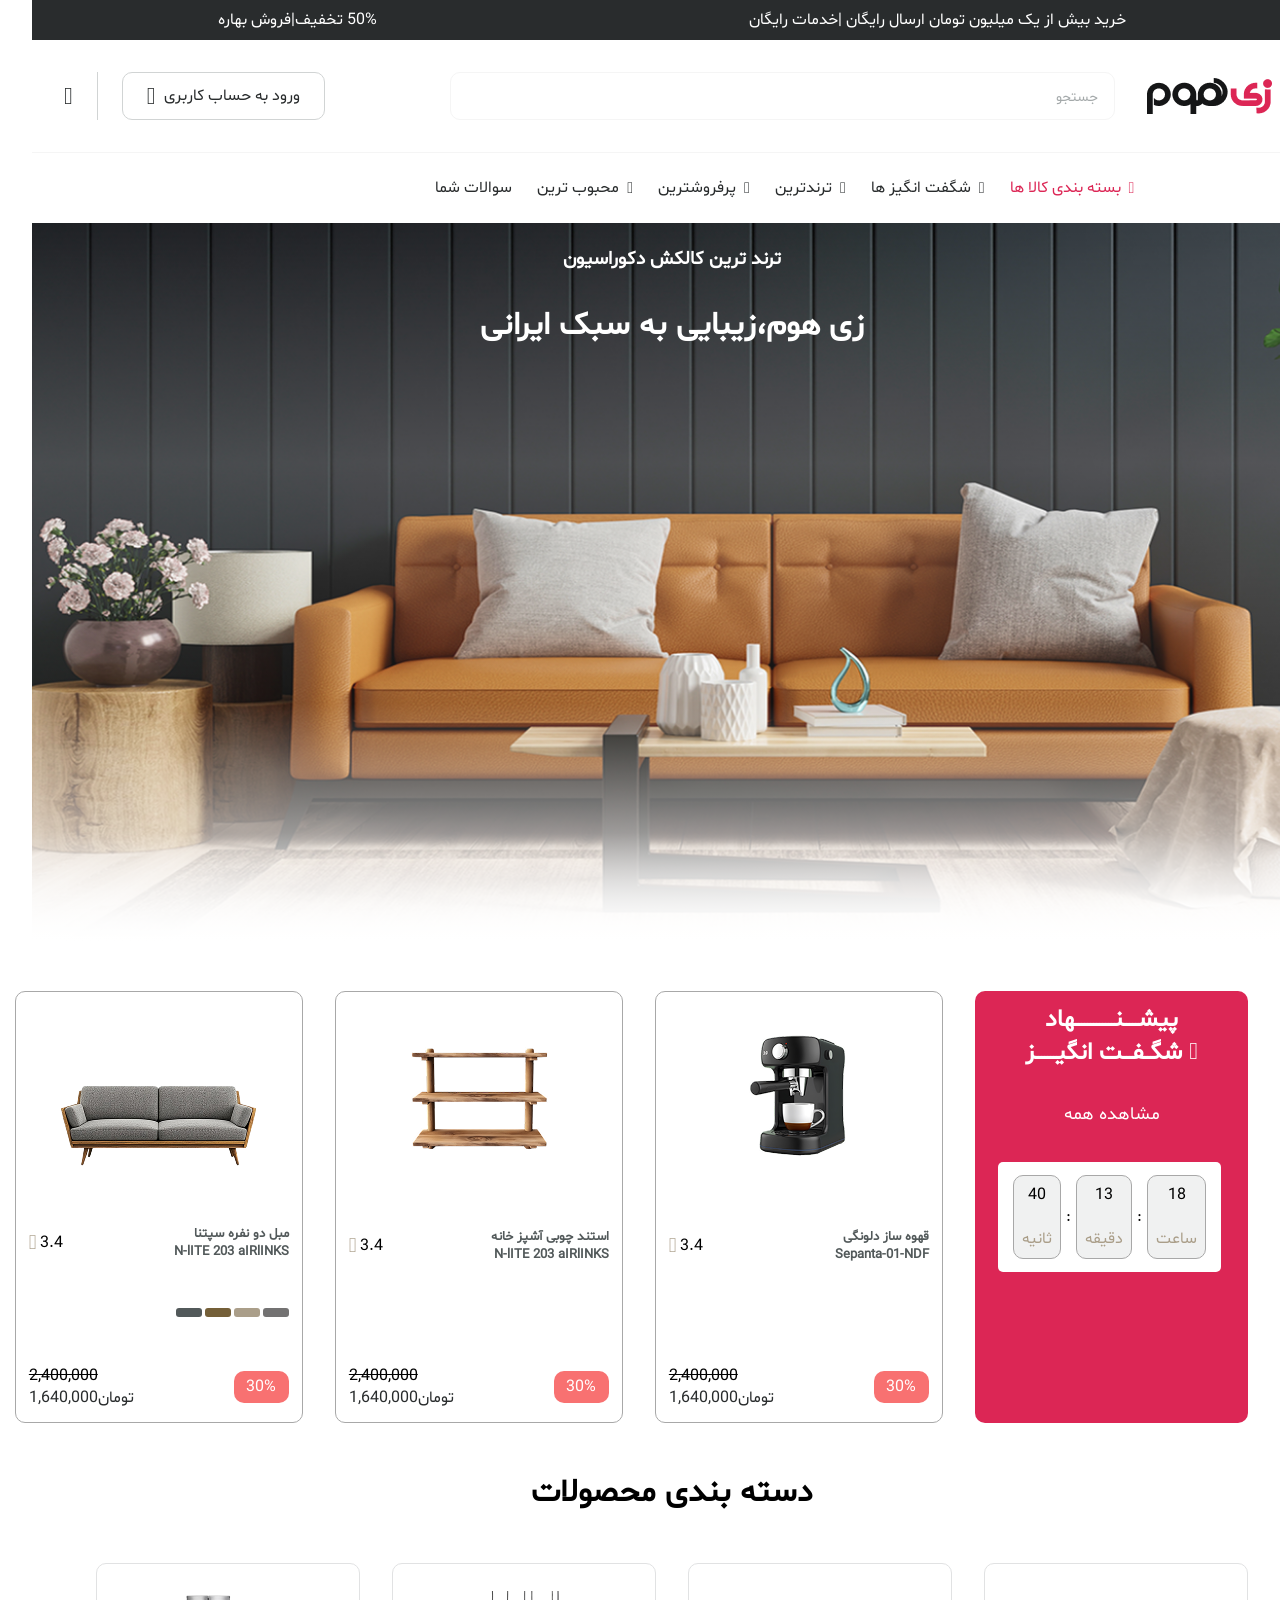
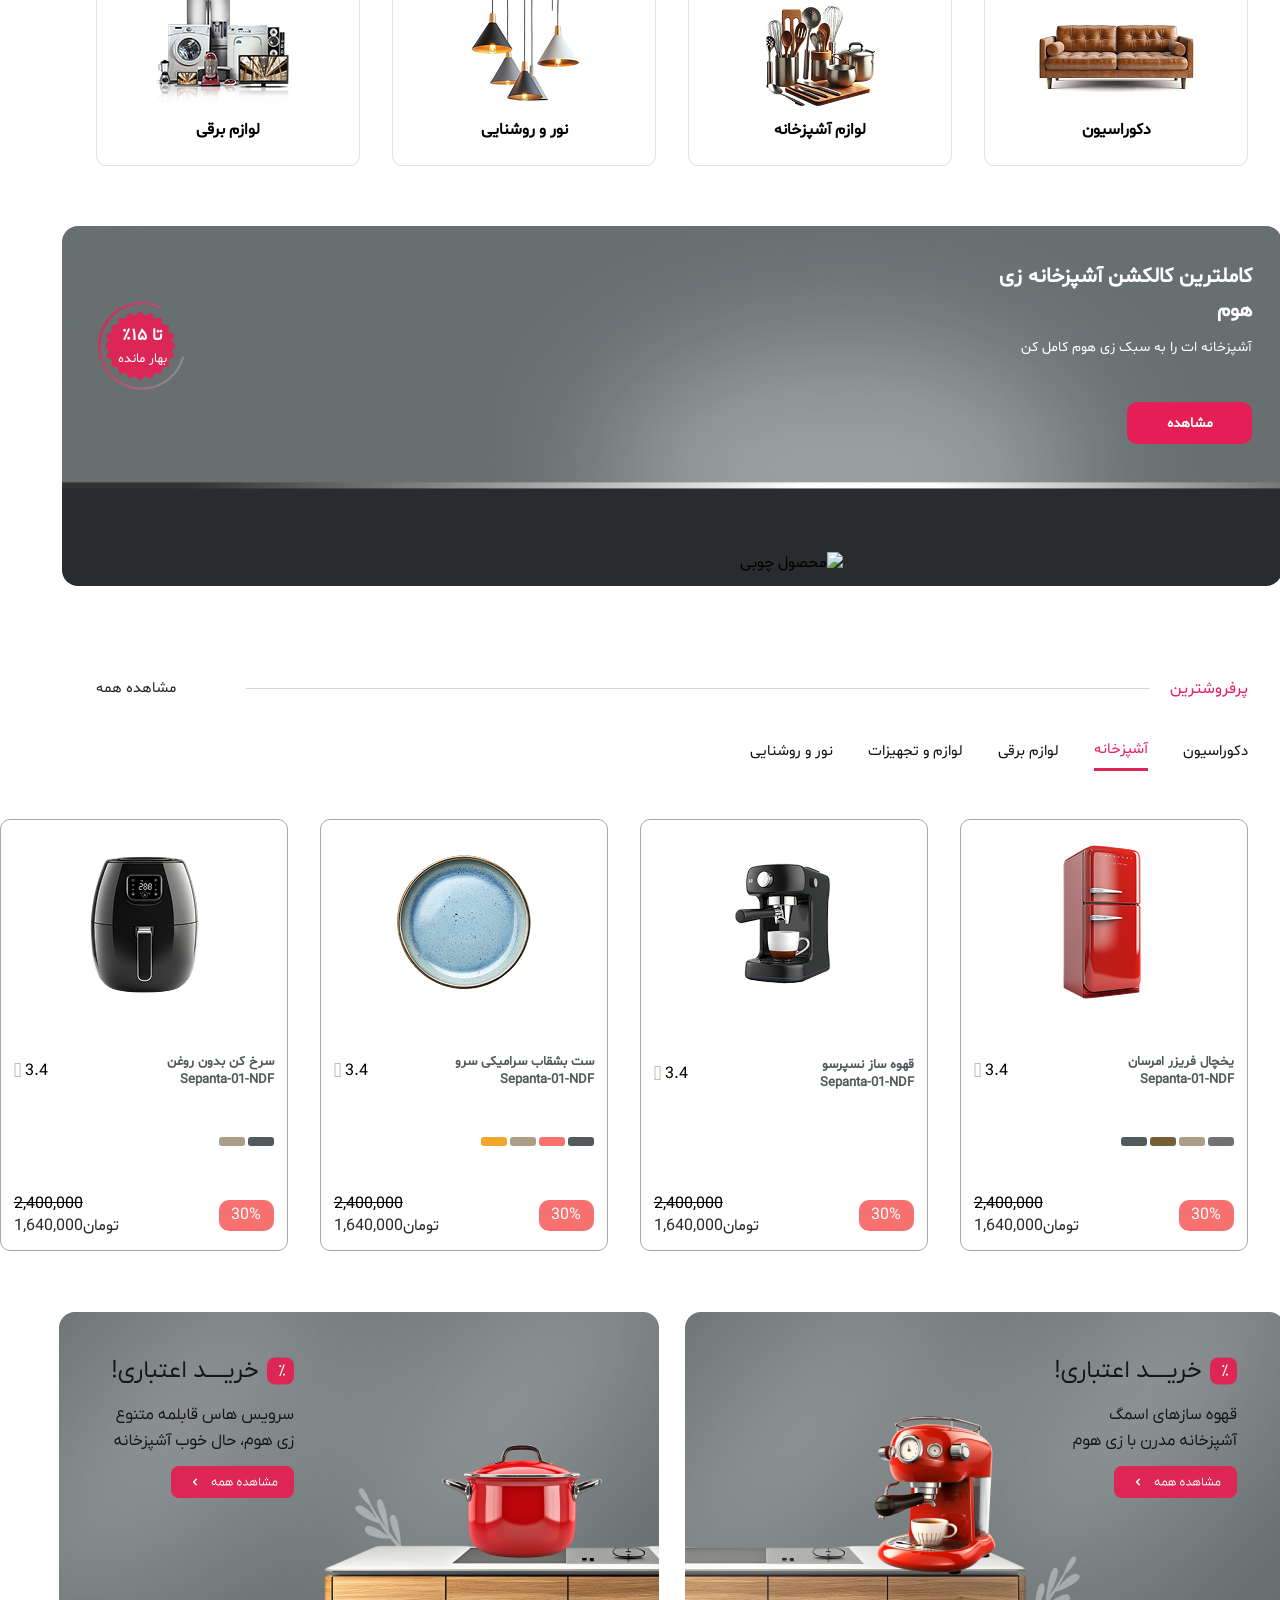
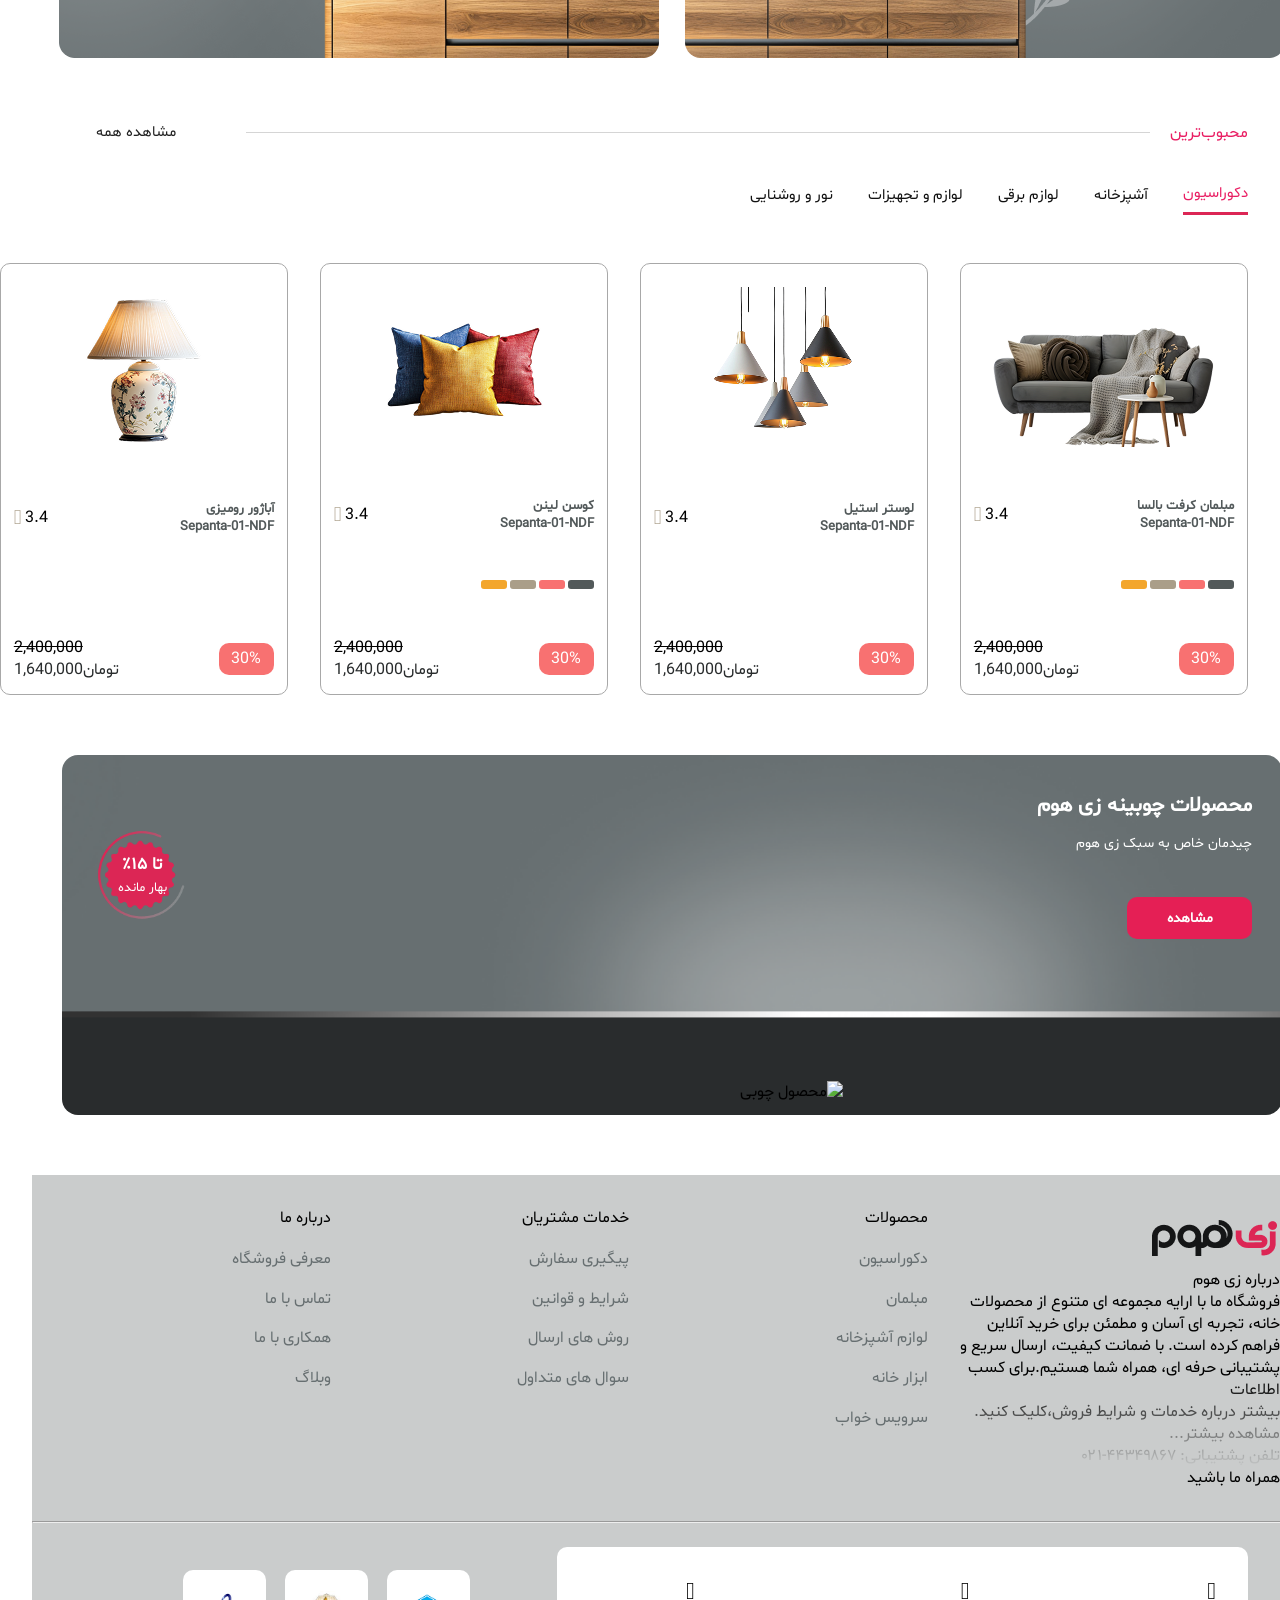
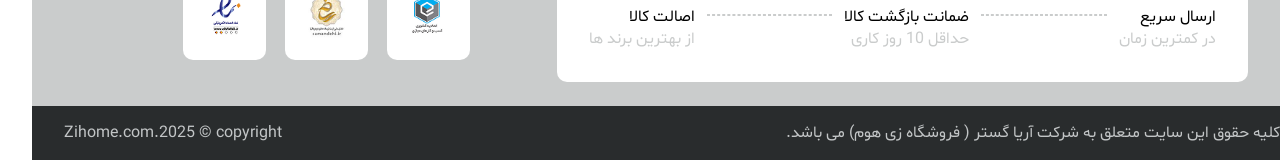
==== commit e003c6ff: "fix" ====
--- a/index.html
+++ b/index.html
@@ -327,7 +327,7 @@
 
     <div class="product-wrapper">
       <div class="card">
-        <img src="./assetes/images/Downloads/pic (12).png" alt="" />
+        <img src="./assetes/images/pic (12).png" alt="" />
         <div class="card-title">
           <h5>مبلمان کرفت بالسا <br />Sepanta-01-NDF</h5>
           <p class="rate"><i class="fi fi-rs-star"></i>3.4</p>
@@ -348,7 +348,7 @@
       </div>
 
       <div class="card">
-        <img src="./assetes/images/Downloads/pic (11).png" alt="" />
+        <img src="./assetes/images/pic (11).png" alt="" />
         <div class="card-title">
           <h5>لوستر استیل <br />Sepanta-01-NDF</h5>
           <p class="rate"><i class="fi fi-rs-star"></i>3.4</p>
@@ -369,7 +369,7 @@
       </div>
 
       <div class="card">
-        <img src="./assetes/images/Downloads/pic (10).png" alt="" />
+        <img src="./assetes/images/pic (10).png" alt="" />
         <div class="card-title">
           <h5>کوسن لینن <br />Sepanta-01-NDF</h5>
           <p class="rate"><i class="fi fi-rs-star"></i>3.4</p>
@@ -390,7 +390,7 @@
       </div>
 
       <div class="card">
-        <img src="./assetes/images/Downloads/pic (9).png" alt="" />
+        <img src="./assetes/images/pic (9).png" alt="" />
         <div class="card-title">
           <h5>آباژور رومیزی <br />Sepanta-01-NDF</h5>
           <p class="rate"><i class="fi fi-rs-star"></i>3.4</p>
